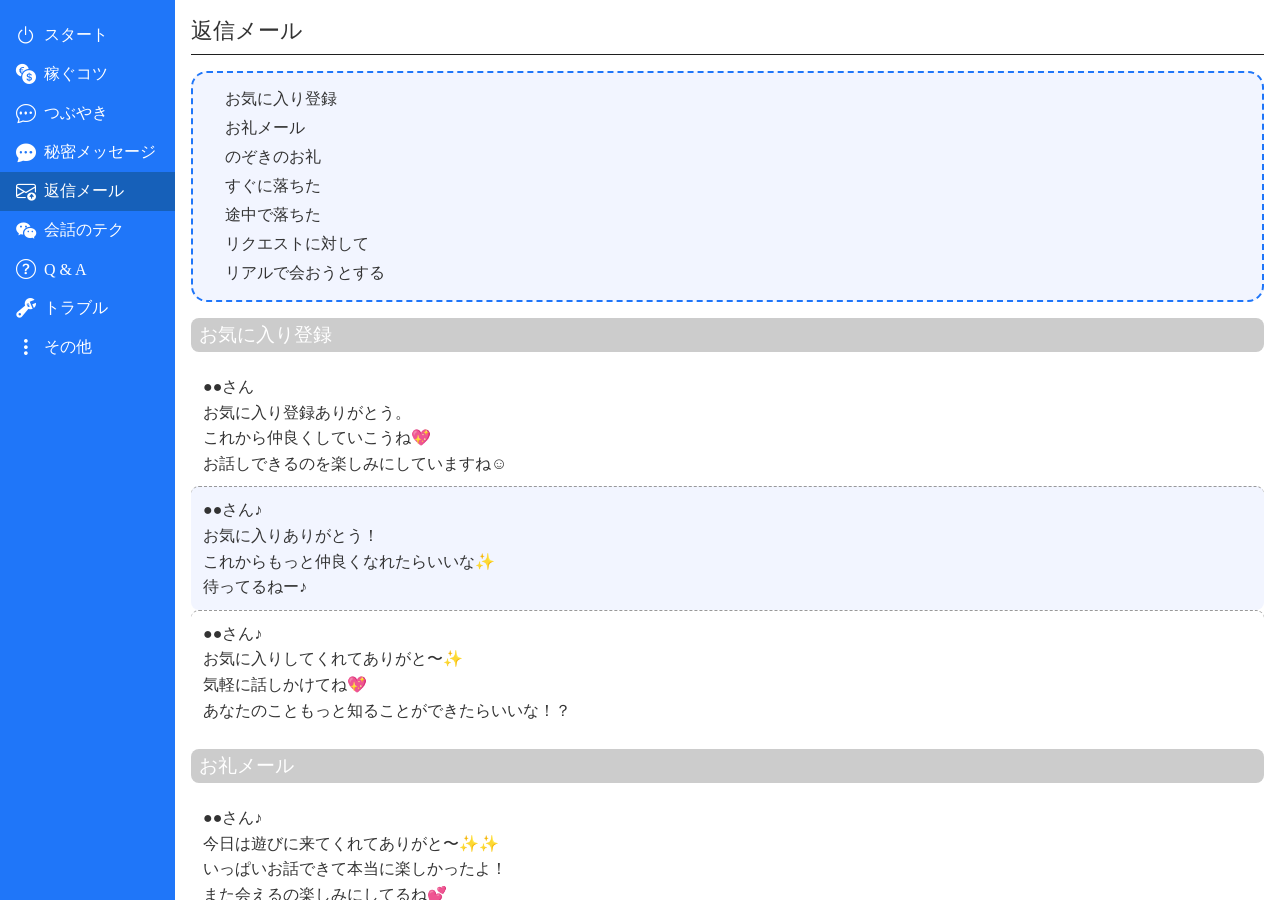
==== mail.html @ a9705fbf "Add files via upload" ====
<!DOCTYPE html>
<html lang="ja">

<head>
  <meta charset="UTF-8">
  <meta name="viewport" content="width=device-width, initial-scale=1.0">
  <title>いちごチャット-サポート</title>
  <link rel="stylesheet" href="https://cdn.jsdelivr.net/npm/bootstrap-icons@1.13.1/font/bootstrap-icons.min.css">
  <link rel="stylesheet" href="css/style.css">
</head>

<body>

  <nav>
    <ul>
      <li class="current">
        <a href="index.html">
          <i class="bi bi-power"></i>
          <span>スタート</span>
        </a>
      </li>
      <li>
        <a href="routine.html">
          <i class="bi bi-currency-exchange"></i>
          <span>稼ぐコツ</span>
        </a>
      </li>
      <li>
        <a href="tweet.html">
          <i class="bi bi-chat-dots"></i>
          <span>つぶやき</span>
        </a>
      </li>
      <li>
        <a href="reply.html">
          <i class="bi bi-chat-dots-fill"></i>
          <span>秘密メッセージ</span>
        </a>
      </li>
      <li>
        <a href="mail.html">
          <i class="bi bi-envelope-arrow-up"></i>
          <span>返信メール</span>
        </a>
      </li>
      <li>
        <a href="tech.html">
          <i class="bi bi-wechat"></i>
          <span>会話のテク</span>
        </a>
      </li>
      <li>
        <a href="faq.html">
          <i class="bi bi-question-circle"></i>
          <span>Q & A</span>
        </a>
      </li>
      <li>
        <a href="trouble.html">
          <i class="bi bi-wrench-adjustable"></i>
          <span>トラブル</span>
        </a>
      </li>
      <li>
        <a href="other.html">
          <i class="bi bi-three-dots-vertical"></i>
          <span>その他</span>
        </a>
      </li>
    </ul>
  </nav>

  <main class="mail">
    <h2>返信メール</h2>

    <ul class="header-list">
      <li>
        <a href="#favorite">お気に入り登録</a>
      </li>
      <li>
        <a href="#thanks">お礼メール</a>
      </li>
      <li>
        <a href="#peek">のぞきのお礼</a>
      </li>
      <li>
        <a href="#immediately">すぐに落ちた</a>
      </li>
      <li>
        <a href="#middle">途中で落ちた</a>
      </li>
      <li>
        <a href="#request">リクエストに対して</a>
      </li>
      <li>
        <a href="#real">リアルで会おうとする</a>
      </li>
    </ul>

    <section>
      <h3><a name="favorite">お気に入り登録</a></h3>
      <ul class="main-list copyable">
        <li>
          <span>●●さん<br>
          お気に入り登録ありがとう。<br>
          これから仲良くしていこうね💖<br>
          お話しできるのを楽しみにしていますね☺️</span>
        </li>
        <li>
          <span>●●さん♪<br>
          お気に入りありがとう！<br>
          これからもっと仲良くなれたらいいな✨<br>
          待ってるねー♪</span>
        </li>
        <li>
          <span>●●さん♪<br>
          お気に入りしてくれてありがと〜✨<br>
          気軽に話しかけてね💖<br>
          あなたのこともっと知ることができたらいいな！？</span>
        </li>
      </ul>
    </section>

    <section>
      <h3><a name="thanks">お礼メール</a></h3>
      <ul class="main-list copyable">
        <li>
          <span>●●さん♪<br>
          今日は遊びに来てくれてありがと〜✨✨<br>
          いっぱいお話できて本当に楽しかったよ！<br>
          また会えるの楽しみにしてるね💕</span>
        </li>
        <li>
          <span>●●さん♪<br>
          今日は来てくれてありがとうございました。<br>
          短い時間でしたが、とても楽しかったです。<br>
          またお時間合う時に来ていただけたら嬉しいです。<br>
          またね…♪</span>
        </li>
        <li>
          <span>●●さん♪<br>
          今日は遊びに来てくれてありがと😊<br>
          楽しかったよー😁<br>
          また無理のない範囲で、また遊びに来てください♪<br>
          連絡待ってまーす💕</span>
        </li>
        <li>
          <span>●●さん♪<br>
          今日は来てくれてありがと〜っ💕<br>
          いっぱいお話できて、すごく嬉しかったよ☺️<br>
          なんだかあっという間だったなぁ…✨<br>
          またタイミング合ったら、ゆっくりお話しようね♪</span>
        </li>
        <li>
          <span>●●さん♪<br>
          今日は会いに来てくれてありがとう😊<br>
          優しく話してくれて、すごく楽しい時間でした✨<br>
          またお話できるの楽しみにしてるね💕<br>
          次も待ってるよ〜っ♪</span>
        </li>
        <li>
          <span>●●さん♪<br>
          遊びに来てくれてありがとっ🥰<br>
          たくさん構ってもらえて嬉しかった〜💕<br>
          また暇な時にふらっと来てくれたら喜びますっ✨<br>
          待ってるね☺️</span>
        </li>
        <li>
          <span>●●さん♪<br>
          来てくれてありがとうっ💕<br>
          なんかいっぱい笑っちゃった〜☺️✨<br>
          ●●さんと話してると落ち着くね♪<br>
          また会えたら嬉しいなっ😊</span>
        </li>
        <li>
          <span>●●さん♪<br>
          今日もありがとう😊💕<br>
          会いに来てくれるとすごく嬉しいし元気出る〜✨<br>
          また甘やかしに来てね？🥺💕<br>
          次も楽しみに待ってますっ♪</span>
        </li>
      </ul>
    </section>

    <section>
      <h3><a name="peek">のぞきのお礼</a></h3>
      <ul class="main-list copyable">
        <li>
          <span>●●さん♪<br>
          のぞいてくれてありがとう☺️<br>
          また見かけたら、気軽に来てね✨<br>
          待ってるよ〜♪</span>
        </li>
        <li>
          <span>●●さん<br>
          のぞきに来てくださって、ありがとうございます🌸<br>
          次回はお話しできたらいいな☺️<br>
          お待ちしていますね～！</span>
        </li>
      </ul>
    </section>

    <section>
      <h3><a name="immediately">すぐに落ちた</a></h3>
      <ul class="main-list copyable">
        <li>
          <span>●●さん♪<br>
          さっき来てくれたのに落ちちゃったみたいで…大丈夫？💦<br>
          また繋がったらゆっくり話そうね？<br>
          待ってるねー😆🩷</span>
        </li>
        <li>
          <span>●●さん♪<br>
          さっき急にいなくなっちゃってさみしいよぉ😭<br>
          時間あったらまた来てね！<br>
          会えるの楽しみにしてるね✨</span>
        </li>
        <li>
          <span>●●さん♪<br>
          さっき来てくれたのに消えちゃって寂しいよ〜👉👈<br>
          また会えるかな？<br>
          戻ってきてくれたら嬉しいな💖</span>
        </li>
      </ul>
    </section>

    <section>
      <h3><a name="middle">途中で落ちた</a></h3>
      <ul class="main-list copyable">
        <li>
          <span>●●さん♪<br>
          さっき途中で落ちちゃったみたいですね🥹💦<br>
          大丈夫だった？<br>
          また続きできたら嬉しいな🥹💞</span>
        </li>
        <li>
          <span>●●さん♪<br>
          途中で切れちゃったね😢<br>
          でも少しでも話せて嬉しかったです✨<br>
          よかったら、また今度続きをお話ししましょうね💞</span>
        </li>
        <li>
          <span>●●さん♪<br>
          さっき途中でいなくなっちゃって寂しいよぉ…💦<br>
          また戻ってきてくれたら、ちゃんと続きしよ？<br>
          待ってるね😊</span>
        </li>
      </ul>
    </section>

    <section>
      <h3><a name="request">リクエストに対して</a></h3>
      <ul class="main-list copyable">
        <li>
          <span>リクエストありがとう✨<br>
          今待機してるから、お話できたらいいな🥰<br>
          まってるよぉー💕</span>
        </li>
        <li>
          <span>リクエストありがとう✨<br>
          すぐ行きたかったんだけど、次いつ入れるかまだハッキリしてなくて…💦<br>
          またタイミング合うときに会えたら嬉しいな😆</span>
        </li>
      </ul>
    </section>

    <section>
      <h3><a name="real">リアルで会おうとする</a></h3>
      <ul class="main-list copyable">
        <li>
          <span>●●さん<br>
          近くに住んでないっていうのもあるけど、リアルで会うのは違反行為みたいなので、ごめんなさいー🥺💦<br>
          配信で会えたら嬉しいな🥰</span>
        </li>
      </ul>
    </section>

    <div id="toast"></div>

  </main>

  <script src="js/main.js"></script>
</body>

</html>
---- css/style.css ----
@charset 'utf-8';

/* common */

* {
  box-sizing: border-box;
}

body,
h2,
h3,
h4,
p {
  margin: 0;
}

ul,
ol {
  margin: 0;
  padding: 0;
  list-style: none;
}

a {
  text-decoration: none;
  color: inherit;
}

img {
  width: 100%;
  height: auto;
  max-width: 450px;
}

html,
body {
  height: 100%;
}

body {
  display: flex;
  color: #333;
}

.small {
  font-size: 14px;
  color: #767676;
}

/* css変数 */

:root {
  --brand-color: #1f76f9;
  --hover-color: #2880ff;
  --serect-color: #1660b9;
  --gray-color: #999;
  --base-color: #f2f5ff;
}

/* nav */

nav {
  background: var(--brand-color);
  padding-top: 16px;
  text-align: center;

  @media (width >=600px) {
    width: 175px;
    text-align: left;
  }

  ul {
    li {

      &.current {
        background: var(--serect-color);
      }

      &:hover {
        background: var(--hover-color);
      }

      a {
        display: flex;
        padding: 8px 16px;
        color: #fff;
        gap: 8px;
        align-items: center;

        i {
          font-size: 20px;
        }

        span {
          display: none;

          @media (width >=600px) {
            display: block;
          }
        }
      }
    }
  }
}

/* main */

main {
  flex: 1;
  padding: 16px;
  overflow-y: auto;
  overflow-x: hidden;
  scroll-behavior: smooth;

  h2 {
    font-weight: normal;
    font-size: 22px;
    border-bottom: 1px solid #1f1f1f;
    padding-bottom: 8px;
  }

  p {
    margin-top: 12px;
    line-height: 1.6;
  }
}

/* header-list */

ul.header-list {
  margin-top: 16px;
  background: var(--base-color);
  padding: 16px 32px;
  border: 2px dashed var(--brand-color);
  border-radius: 16px;

  li+li {
    margin-top: 8px;
  }

  a:hover {
    opacity: 0.7;
  }
}

/* main-list */

ul.main-list {
  margin-top: 12px;

  li {
    padding: 10px 4px;
    line-height: 1.6;
  }

  &.copyable li {
    border-radius: 8px;
    padding: 10px 12px;

    &:nth-child(even) {
      background: var(--base-color);
    }
  }
}

/* 返信メール */

.mail ul.main-list {
  li+li {
    border-top: 1px dashed var(--gray-color);
  }
}

/* つぶやき + 返信メール */

.tweet h3,
.mail h3 {
  font-weight: normal;
  margin-top: 16px;
  background: #ccc;
  color: #fff;
  border-radius: 8px;
  padding: 4px 8px;
}

/* 共通項目 */

.start>.container,
.routine>.container,
.tech>.container,
.trouble>.container,
.other>.container,
.faq>.container,
.standby>.container {
  background: #fafafa;
  margin-top: 16px;
  border-radius: 8px;
  padding: 16px;

  h3 {
    border-left: 8px solid var(--brand-color);
    padding-left: 8px;
  }

  section {
    background: #fff;
    padding: 16px;
    margin-top: 24px;
    border-radius: 8px;
  }
}

/* 待機姿勢 */

.routine>.container .standby>div,
.standby>.container section {
  display: flex;
  align-items: flex-start;
  gap: 32px;

  img {
    margin-top: 0;
    width: 40%;
    border-radius: 8px;
  }

  ul {
    li {
      list-style: disc;
    }
  }
}

/* 会話のテク */

.tech>.container {
  section {
    padding: 0;
    overflow: hidden;

    h4 {
      text-align: center;
      background: #9d9d9d;
      color: #fff;
      padding: 4px;
    }

    div {
      padding: 16px;

      ul {

        li {
          display: flex;
          align-items: flex-end;
          gap: 8px;

          &+& {
            margin-top: 16px;
          }

          & .avatar {
            flex: none;
            width: 28px;
            height: 28px;
            border-radius: 50%;
            display: flex;
            align-items: center;
            justify-content: center;
            font-size: 15px;
            font-weight: 700;
          }

          & span:not(.avatar) {
            position: relative;
            padding: 8px 12px;
            border-radius: 12px;
          }
        }

        li.girl {
          flex-direction: row-reverse;

          & .avatar {
            background: #62a1ff;
            color: #fff;
          }

          & span:not(.avatar) {
            background: #62a1ff;
            color: #fff;

            &::before {
              content: '';
              position: absolute;
              right: -6px;
              bottom: 9px;
              border-width: 6px 0 6px 8px;
              border-style: solid;
              border-color: transparent transparent transparent #62a1ff;
            }
          }
        }

        li.customer {
          & .avatar {
            background: var(--gray-color);
            color: #fff;
          }

          & span:not(.avatar) {
            background: #f2f5ff;

            &::before {
              content: '';
              position: absolute;
              left: -6px;
              bottom: 9px;
              border-width: 6px 8px 6px 0;
              border-style: solid;
              border-color: transparent #f2f5ff transparent transparent;
            }
          }
        }
      }

      ol {
        margin-left: 16px;
        list-style: decimal;
      }

      p {
        position: relative;
        padding: 10px 12px 10px 34px;
        background: #fff0f0;
        border-radius: 8px;
        color: #d6336c;
        line-height: 1.6;

        &::before {
          content: '💡';
          position: absolute;
          left: 10px;
          top: 9px;
          font-size: 14px;
        }
      }
    }
  }
}

/* FAQ */

.faq>.container {
  section {
    background: #fafafa;
    margin-top: 0;
    padding: 16px 8px;

    &:nth-child(even) {
      background: #fff;
    }

    &+& {
      border-top: 1px solid #ccc;
    }

    h4 {
      color: var(--brand-color);

      &::before {
        content: 'Q ';
      }
    }

    p {
      margin-top: 8px;

      &::before {
        content: 'A ';
        color: #ff3333;
      }
    }

    ul {
      margin-left: 24px;
      margin-top: 8px;

      li {
        list-style: disc;
      }
    }
  }
}

/* スタート＋稼ぐコツ＋トラブル */

.start>.container,
.routine>.container,
.trouble>.container {
  section {
    h4 {
      color: var(--brand-color);
    }

    img {
      margin-top: 16px;
    }

    @media (width >=700px) {
      display: flex;
      flex-wrap: wrap;
      align-items: flex-start;
      column-gap: 24px;

      h4 {
        flex-basis: 100%;
      }

      p {
        flex: 1 1 220px;
      }

      img {
        flex: 0 1 300px;
        max-width: 300px;
      }
    }
  }
}

/* 画像の拡大表示（ライトボックス） */

main img {
  cursor: zoom-in;
}

.lightbox {
  position: fixed;
  inset: 0;
  background: rgba(0, 0, 0, 0.75);
  display: flex;
  align-items: center;
  justify-content: center;
  padding: 24px;
  cursor: zoom-out;
  z-index: 1000;
}

.lightbox img {
  width: auto;
  max-width: 90vw;
  max-height: 90vh;
  border-radius: 8px;
  box-shadow: 0 10px 40px rgba(0, 0, 0, 0.4);
  cursor: zoom-out;
}

/* その他 */

.other>.container {
  ul {
    padding-left: 16px;

    li {
      list-style: disc;
    }
  }
}

/* つぶやき トースト表示 */

.copyable li span {
  cursor: pointer;
  transition: 0.2s;
}

.copyable li span:hover {
  background: #e0e0e0;
}

#toast {
  position: fixed;
  bottom: 30px;
  right: 30px;
  background: #333;
  color: #fff;
  padding: 12px 20px;
  border-radius: 12px;
  opacity: 0;
  transform: translateY(20px);
  transition: all 0.3s ease;
  pointer-events: none;
}

#toast.show {
  opacity: 1;
  transform: translateY(0);
}

/* トップに戻るボタン */

#back-to-top {
  position: fixed;
  right: 30px;
  bottom: 90px;
  width: 44px;
  height: 44px;
  border: none;
  border-radius: 50%;
  background: var(--brand-color);
  color: #fff;
  font-size: 18px;
  display: flex;
  align-items: center;
  justify-content: center;
  cursor: pointer;
  box-shadow: 0 2px 8px rgba(0, 0, 0, 0.25);
  opacity: 0;
  transform: translateY(10px);
  pointer-events: none;
  transition: all 0.25s ease;
  z-index: 100;
}

#back-to-top:hover {
  background: var(--hover-color);
}

#back-to-top.show {
  opacity: 1;
  transform: translateY(0);
  pointer-events: auto;
}
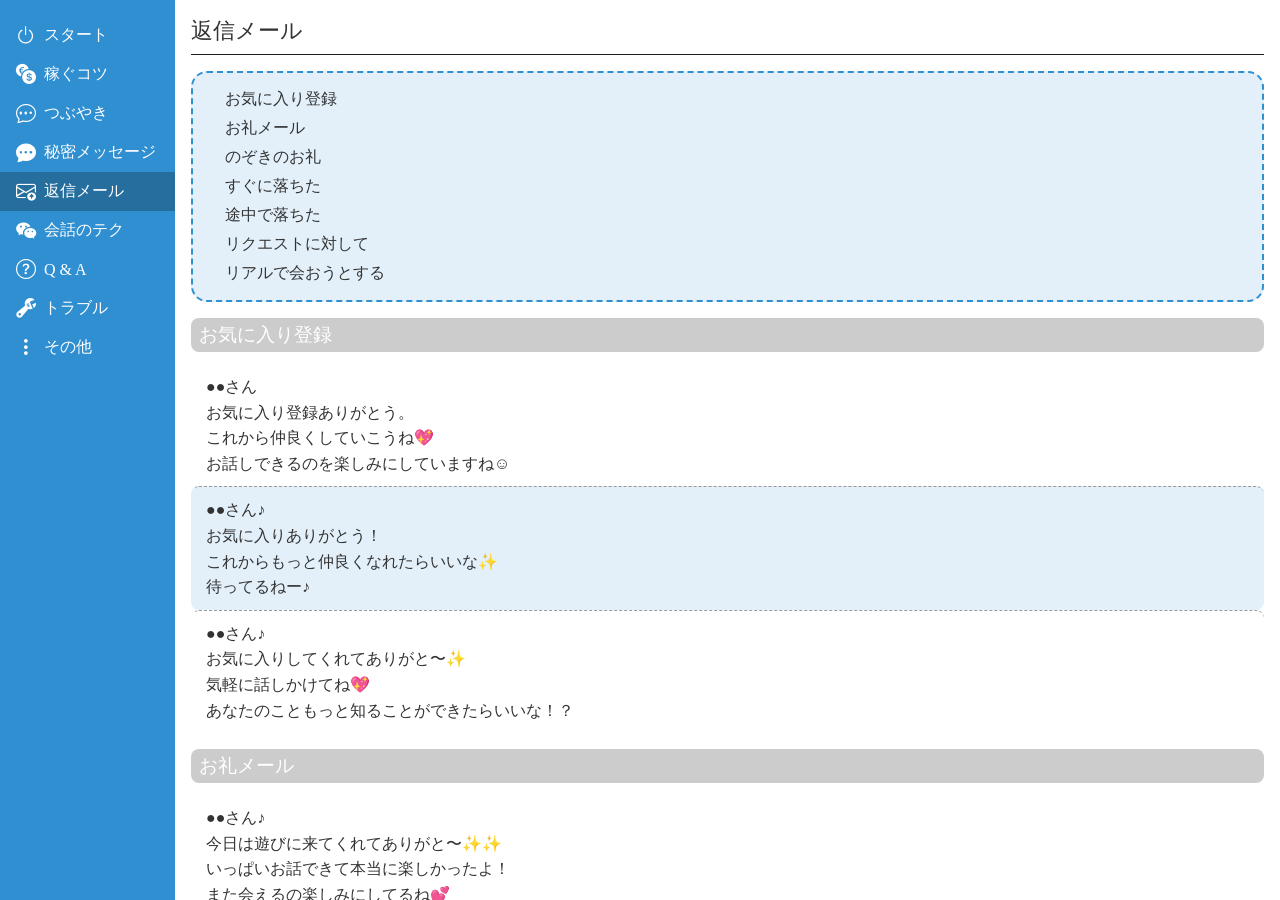
==== commit ed851709: "Add files via upload" ====
--- a/mail.html
+++ b/mail.html
@@ -258,6 +258,10 @@
         </li>
         <li>
           <span>リクエストありがとう✨<br>
+          もし良かったら待ち合わせしますかっ？💕</span>
+        </li>
+        <li>
+          <span>リクエストありがとう✨<br>
           すぐ行きたかったんだけど、次いつ入れるかまだハッキリしてなくて…💦<br>
           またタイミング合うときに会えたら嬉しいな😆</span>
         </li>
--- a/css/style.css
+++ b/css/style.css
@@ -50,11 +50,11 @@
 /* css変数 */
 
 :root {
-  --brand-color: #1f76f9;
-  --hover-color: #2880ff;
-  --serect-color: #1660b9;
+  --brand-color: #2f8fd1;
+  --hover-color: #4aa3de;
+  --serect-color: #256e9e;
   --gray-color: #999;
-  --base-color: #f2f5ff;
+  --base-color: #e3f0fa;
 }
 
 /* nav */
@@ -282,12 +282,12 @@
           flex-direction: row-reverse;
 
           & .avatar {
-            background: #62a1ff;
+            background: #f3b0cc;
             color: #fff;
           }
 
           & span:not(.avatar) {
-            background: #62a1ff;
+            background: #f3b0cc;
             color: #fff;
 
             &::before {
@@ -297,19 +297,20 @@
               bottom: 9px;
               border-width: 6px 0 6px 8px;
               border-style: solid;
-              border-color: transparent transparent transparent #62a1ff;
+              border-color: transparent transparent transparent #f3b0cc;
             }
           }
         }
 
         li.customer {
           & .avatar {
-            background: var(--gray-color);
+            background: #6fabd6;
             color: #fff;
           }
 
           & span:not(.avatar) {
-            background: #f2f5ff;
+            background: #6fabd6;
+            color: #fff;
 
             &::before {
               content: '';
@@ -318,7 +319,7 @@
               bottom: 9px;
               border-width: 6px 8px 6px 0;
               border-style: solid;
-              border-color: transparent #f2f5ff transparent transparent;
+              border-color: transparent #6fabd6 transparent transparent;
             }
           }
         }
@@ -356,13 +357,14 @@
     background: #fafafa;
     margin-top: 0;
     padding: 16px 8px;
+    border-radius: 0;
 
     &:nth-child(even) {
       background: #fff;
     }
 
     &+& {
-      border-top: 1px solid #ccc;
+      box-shadow: inset 0 1px 0 #ccc;
     }
 
     h4 {
@@ -470,13 +472,15 @@
 
 /* つぶやき トースト表示 */
 
-.copyable li span {
+.copyable li {
   cursor: pointer;
+  border-left: 3px solid transparent;
   transition: 0.2s;
 }
 
-.copyable li span:hover {
-  background: #e0e0e0;
+.copyable li:hover {
+  border-left-color: var(--brand-color);
+  background: color-mix(in srgb, var(--brand-color) 10%, transparent);
 }
 
 #toast {
